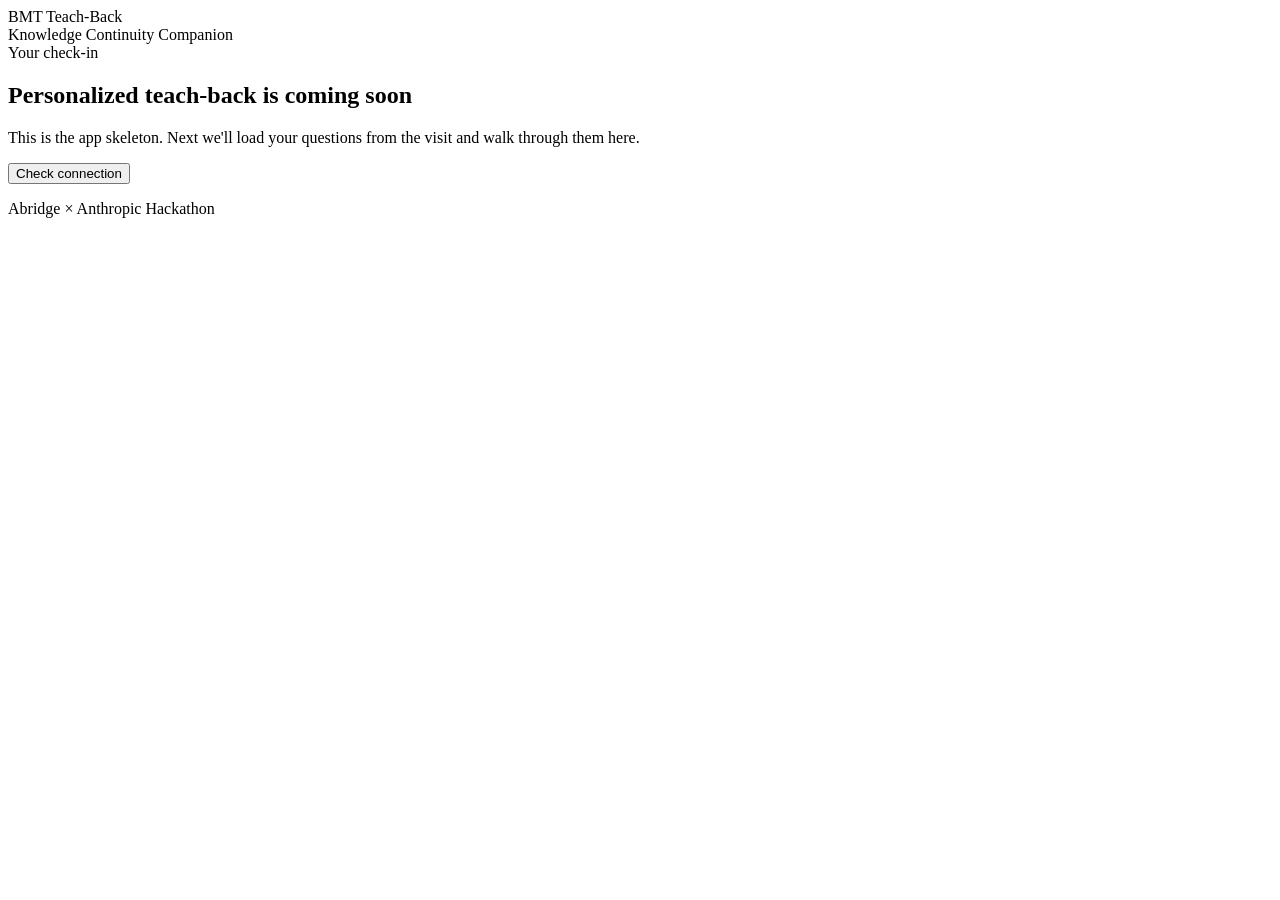
==== static/index.html @ 78223e86 "first app version" ====
<!DOCTYPE html>
<html lang="en">
  <head>
    <meta charset="UTF-8" />
    <meta name="viewport" content="width=device-width, initial-scale=1, viewport-fit=cover" />
    <!-- Home-screen / fullscreen hints for iOS when "Add to Home Screen" is used -->
    <meta name="apple-mobile-web-app-capable" content="yes" />
    <meta name="apple-mobile-web-app-status-bar-style" content="black-translucent" />
    <meta name="theme-color" content="#0f766e" />
    <title>BMT Teach-Back</title>
    <link rel="stylesheet" href="/styles.css" />
  </head>
  <body>
    <div class="app">
      <header class="app__header">
        <div class="app__brand">BMT Teach-Back</div>
        <div class="app__subtitle">Knowledge Continuity Companion</div>
      </header>

      <main class="app__body">
        <section class="card">
          <div class="card__eyebrow">Your check-in</div>
          <h1 class="card__title">Personalized teach-back is coming soon</h1>
          <p class="card__text">
            This is the app skeleton. Next we'll load your questions from the
            visit and walk through them here.
          </p>
        </section>

        <button id="check" class="btn">Check connection</button>
        <p id="status" class="status" role="status"></p>
      </main>

      <footer class="app__footer">Abridge × Anthropic Hackathon</footer>
    </div>

    <script src="/app.js"></script>
  </body>
</html>
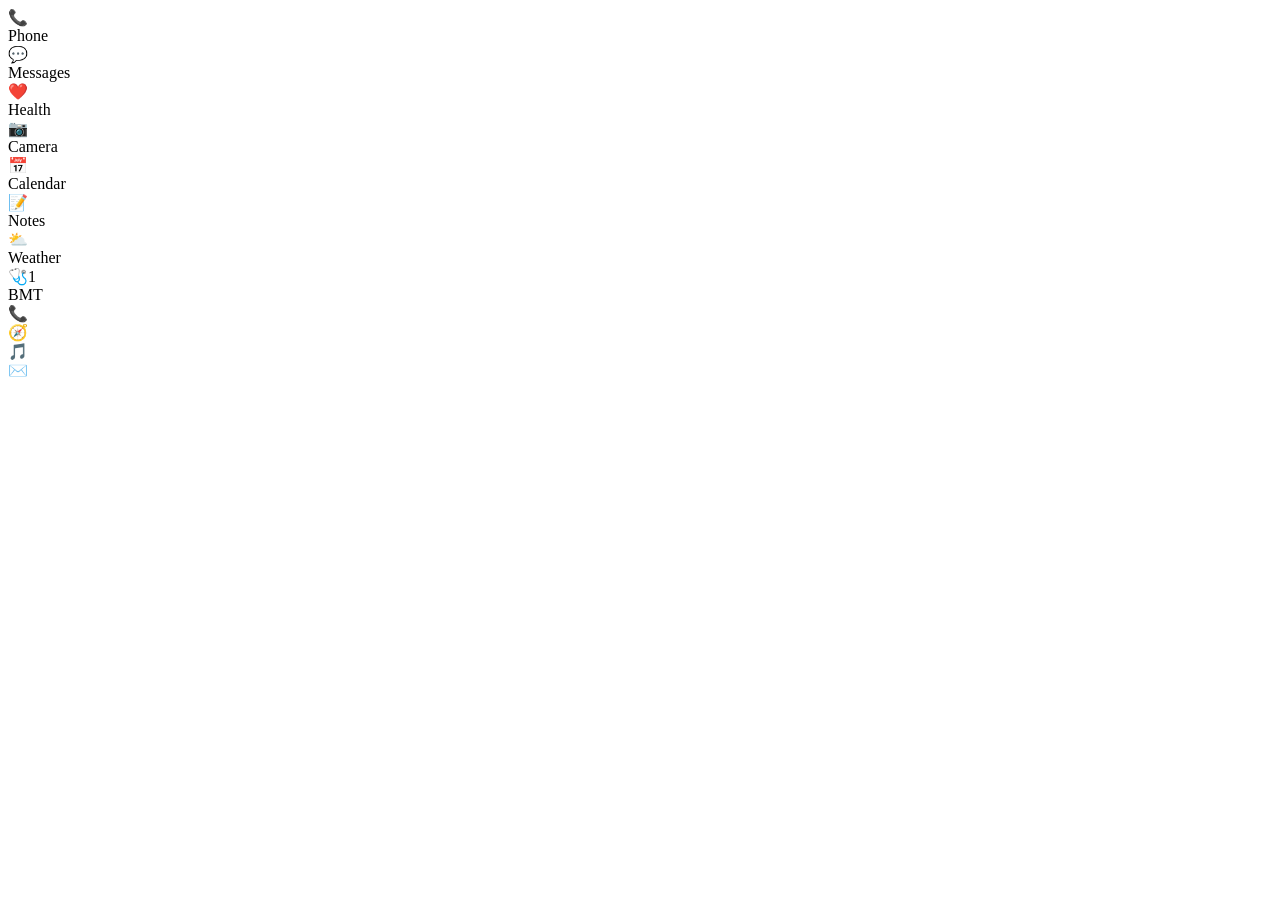
==== commit 2bf61492: "part 2 - endpoint surface" ====
--- a/static/index.html
+++ b/static/index.html
@@ -3,7 +3,6 @@
   <head>
     <meta charset="UTF-8" />
     <meta name="viewport" content="width=device-width, initial-scale=1, viewport-fit=cover" />
-    <!-- Home-screen / fullscreen hints for iOS when "Add to Home Screen" is used -->
     <meta name="apple-mobile-web-app-capable" content="yes" />
     <meta name="apple-mobile-web-app-status-bar-style" content="black-translucent" />
     <meta name="theme-color" content="#0f766e" />
@@ -11,28 +10,37 @@
     <link rel="stylesheet" href="/styles.css" />
   </head>
   <body>
-    <div class="app">
-      <header class="app__header">
-        <div class="app__brand">BMT Teach-Back</div>
-        <div class="app__subtitle">Knowledge Continuity Companion</div>
-      </header>
+    <!-- Mock iOS home screen: sells "the notification comes to your phone".
+         The real iOS status bar sits on top of the wallpaper in standalone
+         mode, so we don't fake one. -->
+    <div class="homescreen">
+      <div class="home-grid">
+        <div class="home-icon"><div class="home-icon__tile">📞</div><span class="home-icon__label">Phone</span></div>
+        <div class="home-icon"><div class="home-icon__tile">💬</div><span class="home-icon__label">Messages</span></div>
+        <div class="home-icon"><div class="home-icon__tile">❤️</div><span class="home-icon__label">Health</span></div>
+        <div class="home-icon"><div class="home-icon__tile">📷</div><span class="home-icon__label">Camera</span></div>
+        <div class="home-icon"><div class="home-icon__tile">📅</div><span class="home-icon__label">Calendar</span></div>
+        <div class="home-icon"><div class="home-icon__tile">📝</div><span class="home-icon__label">Notes</span></div>
+        <div class="home-icon"><div class="home-icon__tile">⛅️</div><span class="home-icon__label">Weather</span></div>
+        <div class="home-icon">
+          <div class="home-icon__tile home-icon__tile--bmt">🩺<span class="home-icon__badge">1</span></div>
+          <span class="home-icon__label">BMT</span>
+        </div>
+      </div>
 
-      <main class="app__body">
-        <section class="card">
-          <div class="card__eyebrow">Your check-in</div>
-          <h1 class="card__title">Personalized teach-back is coming soon</h1>
-          <p class="card__text">
-            This is the app skeleton. Next we'll load your questions from the
-            visit and walk through them here.
-          </p>
-        </section>
+      <div class="dock">
+        <div class="home-icon__tile">📞</div>
+        <div class="home-icon__tile">🧭</div>
+        <div class="home-icon__tile">🎵</div>
+        <div class="home-icon__tile">✉️</div>
+      </div>
+    </div>
 
-        <button id="check" class="btn">Check connection</button>
-        <p id="status" class="status" role="status"></p>
-      </main>
-
-      <footer class="app__footer">Abridge × Anthropic Hackathon</footer>
-    </div>
+    <!-- Notification banner (hidden until a notification arrives) -->
+    <button id="banner" class="banner" hidden>
+      <div class="banner__title" id="banner-title"></div>
+      <div class="banner__body" id="banner-body"></div>
+    </button>
 
     <script src="/app.js"></script>
   </body>
